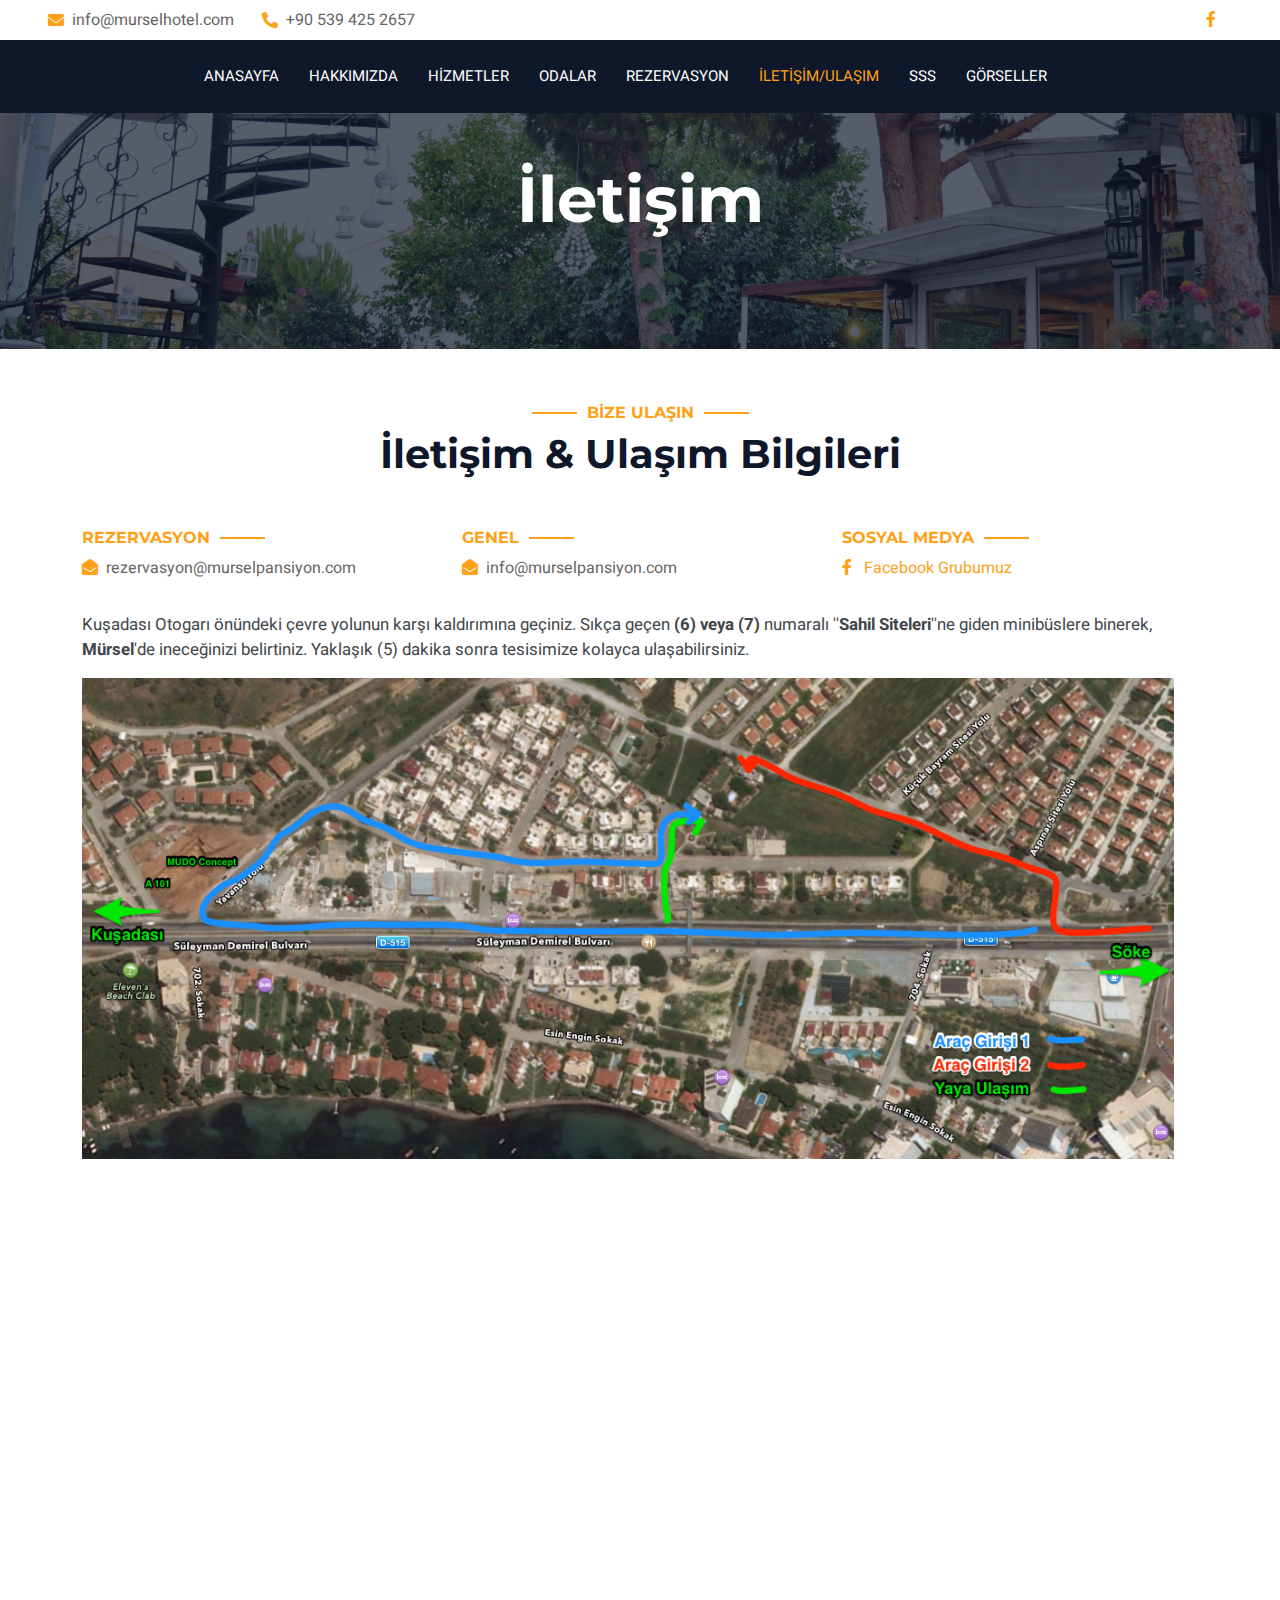
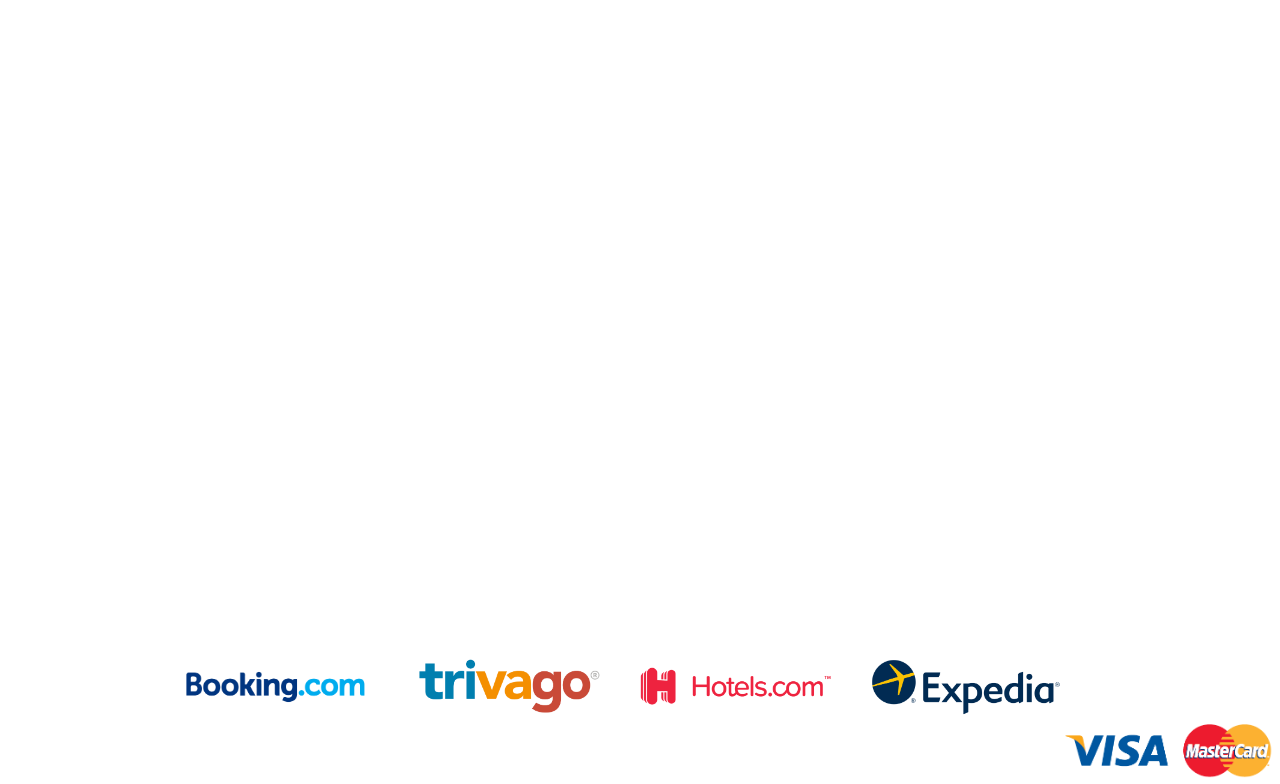
==== contact.html @ a62d0f77 "All" ====
<!DOCTYPE html>
<html lang="en">

<head>
    <meta charset="utf-8">
    <title>İletişim</title>
    <meta content="width=device-width, initial-scale=1.0" name="viewport">
    <meta content="" name="keywords">
    <meta content="" name="description">

    <!-- Favicon -->
    <link href="img/favicon.ico" rel="icon">

    <!-- Google Web Fonts -->
    <link rel="preconnect" href="https://fonts.googleapis.com">
    <link rel="preconnect" href="https://fonts.gstatic.com" crossorigin>
    <link href="https://fonts.googleapis.com/css2?family=Heebo:wght@400;500;600;700&family=Montserrat:wght@400;500;600;700&display=swap" rel="stylesheet">  

    <!-- Icon Font Stylesheet -->
    <link href="https://cdnjs.cloudflare.com/ajax/libs/font-awesome/5.10.0/css/all.min.css" rel="stylesheet">
    <link href="https://cdn.jsdelivr.net/npm/bootstrap-icons@1.4.1/font/bootstrap-icons.css" rel="stylesheet">

    <!-- Libraries Stylesheet -->
    <link href="lib/animate/animate.min.css" rel="stylesheet">
    <link href="lib/owlcarousel/assets/owl.carousel.min.css" rel="stylesheet">
    <link href="lib/tempusdominus/css/tempusdominus-bootstrap-4.min.css" rel="stylesheet" />

    <!-- Customized Bootstrap Stylesheet -->
    <link href="css/bootstrap.min.css" rel="stylesheet">
    <link href="css/style.css" rel="stylesheet">
    <style type="text/css">
        .tg {
            border-collapse: collapse;
            border-spacing: 0;
            margin: 0px auto;
        }
    
        .tg td {
            border-color: black;
            border-style: solid;
            border-width: 1px;
            font-family: Arial, sans-serif;
            font-size: 14px;
            overflow: hidden;
            padding: 10px 11px;
            word-break: normal;
        }
    
        .tg th {
            border-color: black;
            border-style: solid;
            border-width: 1px;
            font-family: Arial, sans-serif;
            font-size: 14px;
            font-weight: normal;
            overflow: hidden;
            padding: 10px 11px;
            word-break: normal;
        }
    
        .tg .tg-c3ow {
            border-color: inherit;
            text-align: center;
            vertical-align: top
        }
    
        .tg .tg-zd5i {
            border-color: inherit;
            font-size: 14px;
            text-align: left;
            vertical-align: top
        }
    </style>
</head>

<body>
    <div class="container-xxl bg-white p-0">
        <!-- Spinner Start -->
        <div id="spinner" class="show bg-white position-fixed translate-middle w-100 vh-100 top-50 start-50 d-flex align-items-center justify-content-center">
            <div class="spinner-border text-primary" style="width: 3rem; height: 3rem;" role="status">
                <span class="sr-only">Loading...</span>
            </div>
        </div>
        <!-- Spinner End -->

        <!-- Header Start -->
        <div class="container-fluid bg-dark px-0">
            <div class="row gx-0">
                <div class="col-lg-9">
                    <div class="row gx-0 bg-white d-none d-lg-flex">
                        <div class="col-lg-7 px-5 text-start">
                            <div class="h-100 d-inline-flex align-items-center py-2 me-4">
                                <i class="fa fa-envelope text-primary me-2"></i>
                                <p class="mb-0">info@murselhotel.com</p>
                            </div>
                            <div class="h-100 d-inline-flex align-items-center py-2">
                                <i class="fa fa-phone-alt text-primary me-2"></i>
                                <p class="mb-0">+90 539 425 2657</p>
                            </div>
                        </div>
                        <div class="col-lg-5 px-5 text-end">
                            <div class="d-inline-flex align-items-center py-2">
                                <a target="_blank" class="me-3" href="http://www.facebook.com/murselhotel"><i
                                        class="fab fa-facebook-f"></i></a>
                            </div>
                        </div>
                    </div>
                    <nav class="navbar navbar-expand-lg bg-dark navbar-dark p-3 p-lg-0">
                        <button type="button" class="navbar-toggler" data-bs-toggle="collapse" data-bs-target="#navbarCollapse">
                            <span class="navbar-toggler-icon"></span>
                        </button>
                        <div class="collapse navbar-collapse justify-content-center" id="navbarCollapse">
                            <div class="navbar-nav mr-auto py-0">
                                <a href="index.html" class="nav-item nav-link">Anasayfa</a>
                                <a href="about.html" class="nav-item nav-link">HAKKIMIZDA</a>
                                <a href="service.html" class="nav-item nav-link">HİZMETLER</a>
                                <a href="room.html" class="nav-item nav-link">Odalar</a>
                                <a href="booking.html" class="nav-item nav-link">Rezervasyon</a>
                                <a href="contact.html" class="nav-item nav-link active">İLETİŞİM/ULAŞIM</a>
                                <a href="faq.html" class="nav-item nav-link">SSS</a>
                                <a href="images.html" class="nav-item nav-link">Görseller</a>
                            </div>
                        </div>
                    </nav>
                </div>
            </div>
        </div>
        <!-- Header End -->
        
        
        <!-- Page Header Start -->
        <div class="container-fluid page-header mb-5 p-0" style="background-image: url(img/iletisim.jpg);">
            <div class="container-fluid page-header-inner py-5">
                <div class="container text-center pb-5">
                    <h1 class="display-3 text-white mb-3 animated slideInDown">İletişim</h1>
                </div>
            </div>
        </div>
        <!-- Page Header End -->

        <!-- Contact Start -->
        <div class="container-xxl py-1">
            <div class="container">
                <div class="text-center wow fadeInUp" data-wow-delay="0.1s">
                    <h6 class="section-title text-center text-primary text-uppercase">BİZE ULAŞIN</h6>
                    <h1 class="mb-5">İletişim & Ulaşım Bilgileri</h1>
                </div>
                <div class="row g-4">
                    <div class="col-12">
                        <div class="row gy-4">
                            <div class="col-md-4">
                                <h6 class="section-title text-start text-primary text-uppercase">Rezervasyon</h6>
                                <p><i class="fa fa-envelope-open text-primary me-2"></i>rezervasyon@murselpansiyon.com</p>
                            </div>
                            <div class="col-md-4">
                                <h6 class="section-title text-start text-primary text-uppercase">Genel</h6>
                                <p><i class="fa fa-envelope-open text-primary me-2"></i>info@murselpansiyon.com</p>
                            </div>
                            <div class="col-md-4">
                                <h6 class="section-title text-start text-primary text-uppercase">Sosyal Medya</h6>
                                <p><i class="fab fa-facebook-f text-primary me-2"></i> <a target="_blank" href="https://www.facebook.com/murselhotel">Facebook Grubumuz</a></p>
                            </div>
                        </div>
                    </div>
                    <div class="row gy-2">
                        <div class="col-md-12">
                            <div class="wow fadeInUp" data-wow-delay="0.2s">
                                <form>
                                    <div class="row g-3">
                                        <div class="col-12">
                                            <p class="mb-4b">
                                                Kuşadası Otogarı önündeki çevre yolunun karşı kaldırımına geçiniz. Sıkça geçen <b>(6) veya (7)</b>
                                                numaralı ''<b>Sahil
                                                Siteleri</b>''ne giden minibüslere binerek, <b>Mürsel</b>'de ineceğinizi belirtiniz. Yaklaşık (5)
                                                dakika sonra tesisimize kolayca
                                                ulaşabilirsiniz.
                                            </p>
                                        </div>
                                    </div>
                                </form>
                            </div>
                        </div>
                    </div>
                    <div class="row gy-0">
                        <div class="col-md-12 wow fadeIn" data-wow-delay="0.1s">
                            <img style="width: 100%;height: 100%;" src="img/contact/harita.png" alt="Resim 5">
                        </div>
                    </div>
                    <div class="row gy-2">
                        <div class="col-md-12">
                            <div class="wow fadeInUp" data-wow-delay="0.2s">
                                <form>
                                    <div class="row g-3">
                                        <div class="col-12">
                                            <p class="mb-4b" style="text-align:left">
                                                <b>Adres:</b>
                                                <br>
                                                Yavansu Mah. Süleyman Demirel Bulvarı, Sibel Mustafa Sok. No:10 (İlker sitesi yanı) 09400 Kuşadası/Aydın
                                                <br><br>
                                                <b>Telefon:</b>
                                                <br>
                                                +90 539 425 26 57
                                            </p>
                                        </div>
                                    </div>
                                </form>
                            </div>
                        </div>
                    </div>
                    <div class="row gy-2">
                        <div class="col-md-12">
                            <div class="wow fadeInUp" data-wow-delay="0.2s">
                                <form>
                                    <div class="row g-3">
                                        <div class="col-12">
                                            <p class="mb-4c" style="text-align:center">
                                                <b>Kuşadası'ndan yakın il ve ilçeler ile turistik ve tarihi yerlere ulaşım planı</b>
                                                <br>
                                                (Ayrıntılı yol haritası için, ilgili rotaya tıklayınız)
                                            </p>
                                        </div>
                                    </div>
                                </form>
                            </div>
                        </div>
                    </div>
                    <div class="row gy-2">
                        <div class="col-md-12">
                            <div class="wow fadeInUp" data-wow-delay="0.2s">
                                <div class="row g-3">
                                    <div class="col-12" style="overflow-x:auto;">
                                        <table class="tg" style="table-layout: fixed; width: 390px;">
                                            <colgroup>
                                                <col style="width: 290px">
                                                <col style="width: 100px">
                                            </colgroup>
                                            <thead>
                                                <tr>
                                                    <th class="tg-zd5i">Güzergah</th>
                                                    <th class="tg-c3ow">Uzaklık</th>
                                                </tr>
                                            </thead>
                                            <tbody>
                                                <tr>
                                                    <td class="tg-zd5i"><a href="https://www.murselhotel.com/selcuk.jpg" target="_blank"
                                                            rel="noopener noreferrer">Kuşadası - Selçuk/Efes/Meryem Ana</a></td>
                                                    <td class="tg-c3ow">18 km</td>
                                                </tr>
                                                <tr>
                                                    <td class="tg-zd5i"><a href="https://www.murselhotel.com/didim.jpg" target="_blank"
                                                            rel="noopener noreferrer">Kuşadası - Didim</a></td>
                                                    <td class="tg-c3ow">73 km</td>
                                                </tr>
                                                <tr>
                                                    <td class="tg-zd5i"><a href="https://www.murselhotel.com/izmir.jpg" target="_blank"
                                                            rel="noopener noreferrer">Kuşadası - İzmir</a></td>
                                                    <td class="tg-c3ow">102 km</td>
                                                </tr>
                                                <tr>
                                                    <td class="tg-zd5i"><a href="https://www.murselhotel.com/airport.jpg" target="_blank"
                                                            rel="noopener noreferrer">Kuşadası - İzmir Havalimanı</a></td>
                                                    <td class="tg-c3ow">76 km</td>
                                                </tr>
                                                <tr>
                                                    <td class="tg-zd5i"><a href="https://www.murselhotel.com/soke.jpg" target="_blank"
                                                            rel="noopener noreferrer">Kuşadası - Söke</a></td>
                                                    <td class="tg-c3ow">16 km</td>
                                                </tr>
                                                <tr>
                                                    <td class="tg-zd5i"><a href="https://www.murselhotel.com/aydin.jpg" target="_blank"
                                                            rel="noopener noreferrer">Kuşadası - Aydın</a></td>
                                                    <td class="tg-c3ow">54 km</td>
                                                </tr>
                                                <tr>
                                                    <td class="tg-zd5i"><a href="https://www.murselhotel.com/davutlar.jpg" target="_blank"
                                                            rel="noopener noreferrer">Kuşadası - Dilek Yarımadası (Kalamaki)</a></td>
                                                    <td class="tg-c3ow">12 km</td>
                                                </tr>
                                                <tr>
                                                    <td class="tg-zd5i"><a href="https://www.murselhotel.com/davutlar.jpg" target="_blank"
                                                            rel="noopener noreferrer">Kuşadası - Davutlar</a></td>
                                                    <td class="tg-c3ow">15 km</td>
                                                </tr>
                                                <tr>
                                                    <td class="tg-zd5i"><a href="https://www.murselhotel.com/samos.jpg" target="_blank"
                                                            rel="noopener noreferrer">Kuşadası - Samos (Yunanistan)</a></td>
                                                    <td class="tg-c3ow">1 saat (vapur)</td>
                                                </tr>
                                                <tr>
                                                    <td class="tg-zd5i">Kadınlar Denizi (Plajı) - (Kuşadası)</td>
                                                    <td class="tg-c3ow">1 km</td>
                                                </tr>
                                            </tbody>
                                        </table>
                                    </div>
                                </div>
                            </div>
                        </div>
                    </div>
                </div>
            </div>
        </div>
        <!-- Contact End -->




        <!-- Footer Start -->
        <div class="container-fluid bg-dark text-light footer wow fadeIn" style="margin-top:2%" data-wow-delay="0.1s">
            <div class="container pb-5">
                <div class="row g-5">
                    <div class="col-md-6 col-lg-4">
                        <div class="bg-primary rounded p-4">
                            <a href="index.html">
                                <h1 class="text-white text-uppercase mb-3">Mürsel Hotel</h1>
                            </a>
                            <p class="text-white mb-0">
                                <u>
                                    Pet barındırma koşullarını lütfen inceleyiniz.
                                </u>
                            </p>
                        </div>
                    </div>
                    <div class="col-md-6 col-lg-3">
                        <h6 class="section-title text-start text-primary text-uppercase mb-4">İLETİŞİM</h6>
                        <p class="mb-2"><i class="fa fa-map-marker-alt me-3"></i>Yavansu Mah. S.Demirel Bulvarı No:139,
                            Kusadası, Turkey</p>
                        <p class="mb-2"><i class="fa fa-phone-alt me-3"></i>+90 539 425 2657</p>
                        <p class="mb-2"><i class="fa fa-envelope me-3"></i>info@murselhotel.com</p>
                        <div class="d-flex pt-2">
                            <a class="btn btn-outline-light btn-social" target="_blank"
                                href="http://www.facebook.com/murselhotel"><i class="fab fa-facebook-f"></i></a>
                        </div>
                    </div>
                    <div class="col-lg-5 col-md-12">
                        <div class="row">
                            <div class="col-md-3">
                                <h6 class="section-title text-start text-primary text-uppercase mb-4">Hotel</h6>
                                <a class="btn btn-link" href="about.html">Hakkımızda</a>
                                <a class="btn btn-link" href="service.html">Hizmetlerimiz</a>
                                <a class="btn btn-link" href="room.html">Odalarımız</a>
                                <a class="btn btn-link" href="contact.html">İletişim</a>
                                <a class="btn btn-link" href="faq.html">SSS</a>
                            </div>
                            <div class="col-md-9">
                                <div class="row" style="margin-left:18%;">
                                    <div class="col-6">
                                        <a target="_blank" href="https://mursel-kamping.business.site/"
                                            style="display: flex;justify-content:center;align-items:center">
                                            <img style="width: 100%;height: auto;" src="img/resimler/camping.png" alt="Resim 5">
                                        </a>
                                    </div>
                                    <div class="col-6">
                                        <div class="col-8">
                                            <img style="width: 100%;height: auto;" src="img/resimler/motor.png" alt="Resim 5">
                                        </div>
                                        <div class="col-8">
                                            <img style="width: 100%;height: auto;" src="img/resimler/Bicycle-Friendly.png"
                                                alt="Resim 5">
                                        </div>
                                    </div>
                                </div>
                            </div>
                        </div>
                    </div>
        
                </div>
            </div>
        </div>
        <!-- Footer End -->
        <div class="row align-items-center" style="display: flex;justify-content:center;">
            <div class="column">
                <div class="column align-items-center" style="display: flex;justify-content:center;">
                    <img style="width: 15%;height: auto;margin-right: 3%;" src="img/resimler/booking.png" alt="Resim 1">
                    <img style="width: 15%;height: auto;margin-right: 3%;" src="img/resimler/trivago.png" alt="Resim 2">
                    <img style="width: 15%;height: auto;margin-right: 3%;" src="img/resimler/hotels.png" alt="Resim 3">
                    <img style="width: 15%;height: auto;margin-right: 3%;" src="img/resimler/expedia.png" alt="Resim 4">
                </div>
                <div class="column align-items-end" style="display: flex;justify-content:end;">
                    <img style="width: 17%;height: auto;" src="img/resimler/visa-mastercard.png" alt="Resim 5">
                </div>
            </div>
        </div>
    </div>

    <!-- JavaScript Libraries -->
    <script src="https://code.jquery.com/jquery-3.4.1.min.js"></script>
    <script src="https://cdn.jsdelivr.net/npm/bootstrap@5.0.0/dist/js/bootstrap.bundle.min.js"></script>
    <script src="lib/wow/wow.min.js"></script>
    <script src="lib/easing/easing.min.js"></script>
    <script src="lib/waypoints/waypoints.min.js"></script>
    <script src="lib/counterup/counterup.min.js"></script>
    <script src="lib/owlcarousel/owl.carousel.min.js"></script>
    <script src="lib/tempusdominus/js/moment.min.js"></script>
    <script src="lib/tempusdominus/js/moment-timezone.min.js"></script>
    <script src="lib/tempusdominus/js/tempusdominus-bootstrap-4.min.js"></script>

    <!-- Template Javascript -->
    <script src="js/main.js"></script>
</body>

</html>
---- css/style.css ----
:root {
    --primary: #FEA116;
    --light: #F1F8FF;
    --dark: #0F172B;
}

.fw-medium {
    font-weight: 500 !important;
}

.fw-semi-bold {
    font-weight: 600 !important;
}

.back-to-top {
    position: fixed;
    display: none;
    right: 45px;
    bottom: 45px;
    z-index: 99;
}
.image-grid div {
    width: 25%;
    height: 240px;
    background-repeat: no-repeat;
    background-size: cover;
    background-position: center center;
}
.image-grid {
    display: flex;
    flex-wrap: wrap;
    max-width: 90%;
    align-items: center;
    justify-content: center;
}
/*** Spinner ***/
#spinner {
    opacity: 0;
    visibility: hidden;
    transition: opacity .5s ease-out, visibility 0s linear .5s;
    z-index: 99999;
}

#spinner.show {
    transition: opacity .5s ease-out, visibility 0s linear 0s;
    visibility: visible;
    opacity: 1;
}


/*** Button ***/
.btn {
    font-weight: 500;
    text-transform: uppercase;
    transition: .5s;
}

.btn.btn-primary,
.btn.btn-secondary {
    color: #FFFFFF;
}

.btn-square {
    width: 38px;
    height: 38px;
}

.btn-sm-square {
    width: 32px;
    height: 32px;
}

.btn-lg-square {
    width: 48px;
    height: 48px;
}

.btn-square,
.btn-sm-square,
.btn-lg-square {
    padding: 0;
    display: flex;
    align-items: center;
    justify-content: center;
    font-weight: normal;
    border-radius: 2px;
}


/*** Navbar ***/
.navbar-dark .navbar-nav .nav-link {
    margin-right: 30px;
    padding: 25px 0;
    color: #FFFFFF;
    font-size: 15px;
    text-transform: uppercase;
    outline: none;
}

.navbar-dark .navbar-nav .nav-link:hover,
.navbar-dark .navbar-nav .nav-link.active {
    color: var(--primary);
}

@media (max-width: 991.98px) {
    .navbar-dark .navbar-nav .nav-link  {
        margin-right: 0;
        padding: 10px 0;
    }
}


/*** Header ***/
.carousel-caption {
    top: 0;
    left: 0;
    right: 0;
    bottom: 0;
    background: rgba(15, 23, 43, .7);
    z-index: 1;
}

.carousel-control-prev,
.carousel-control-next {
    width: 10%;
}

.carousel-control-prev-icon,
.carousel-control-next-icon {
    width: 3rem;
    height: 3rem;
}

@media (max-width: 768px) {
    #header-carousel .carousel-item {
        position: relative;
        min-height: 250px;
    }
    
    #header-carousel .carousel-item img {
        position: absolute;
        width: 100%;
        height: 100%;
        object-fit: cover;
    }
}

.page-header {
    background-position: center center;
    background-repeat: no-repeat;
    background-size: cover;
}

.page-header-inner {
    background: rgba(15, 23, 43, .7);
}

.breadcrumb-item + .breadcrumb-item::before {
    color: var(--light);
}

.booking {
    position: relative;
    margin-top: -100px !important;
    z-index: 1;
}


/*** Section Title ***/
.section-title {
    position: relative;
    display: inline-block;
}

.section-title::before {
    position: absolute;
    content: "";
    width: 45px;
    height: 2px;
    top: 50%;
    left: -55px;
    margin-top: -1px;
    background: var(--primary);
}

.section-title::after {
    position: absolute;
    content: "";
    width: 45px;
    height: 2px;
    top: 50%;
    right: -55px;
    margin-top: -1px;
    background: var(--primary);
}

.section-title.text-start::before,
.section-title.text-end::after {
    display: none;
}


/*** Service ***/
.service-item {
    height: 320px;
    padding: 30px;
    display: flex;
    flex-direction: column;
    justify-content: center;
    text-align: center;
    background: #FFFFFF;
    box-shadow: 0 0 45px rgba(0, 0, 0, .08);
    transition: .5s;
}

.service-item:hover {
    background: var(--primary);
}

.service-item .service-icon {
    margin: 0 auto 30px auto;
    width: 65px;
    height: 65px;
    transition: .5s;
}

.service-item i,
.service-item h5,
.service-item p {
    transition: .5s;
}

.service-item:hover i,
.service-item:hover h5,
.service-item:hover p {
    color: #FFFFFF !important;
}


/*** Footer ***/

.footer {
    position: relative;
    margin-top: -110px;
    padding-top: 54px;
}

.footer .btn.btn-social {
    margin-right: 5px;
    width: 35px;
    height: 35px;
    display: flex;
    align-items: center;
    justify-content: center;
    color: var(--light);
    border: 1px solid #FFFFFF;
    border-radius: 35px;
    transition: .3s;
}

.footer .btn.btn-social:hover {
    color: var(--primary);
}

.footer .btn.btn-link {
    display: block;
    margin-bottom: 5px;
    padding: 0;
    text-align: left;
    color: #FFFFFF;
    font-size: 15px;
    font-weight: normal;
    text-transform: capitalize;
    transition: .3s;
}

.footer .btn.btn-link::before {
    position: relative;
    content: "\f105";
    font-family: "Font Awesome 5 Free";
    font-weight: 900;
    margin-right: 10px;
}

.footer .btn.btn-link:hover {
    letter-spacing: 1px;
    box-shadow: none;
}

.footer .copyright {
    padding: 25px 0;
    font-size: 15px;
    border-top: 1px solid rgba(256, 256, 256, .1);
}

.footer .copyright a {
    color: var(--light);
}

.footer .footer-menu a {
    margin-right: 15px;
    padding-right: 15px;
    border-right: 1px solid rgba(255, 255, 255, .3);
}

.footer .footer-menu a:last-child {
    margin-right: 0;
    padding-right: 0;
    border-right: none;
}
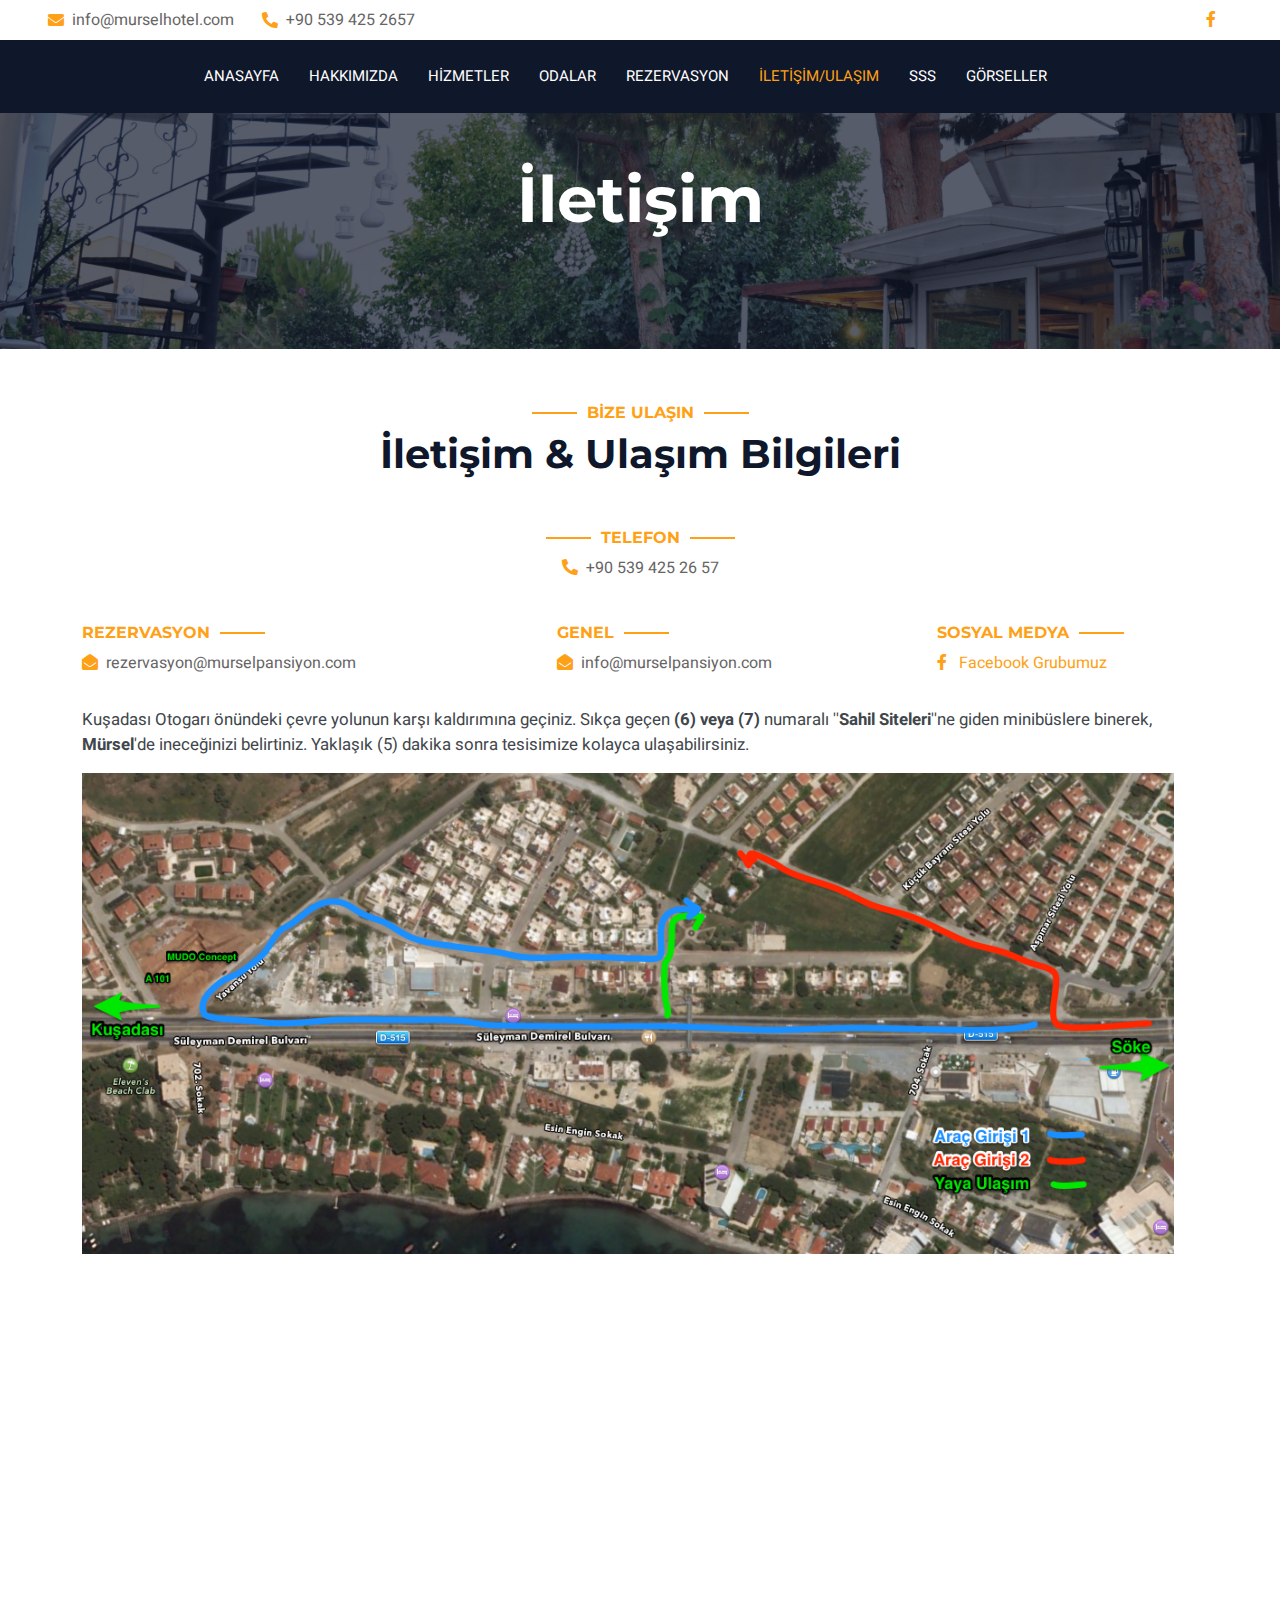
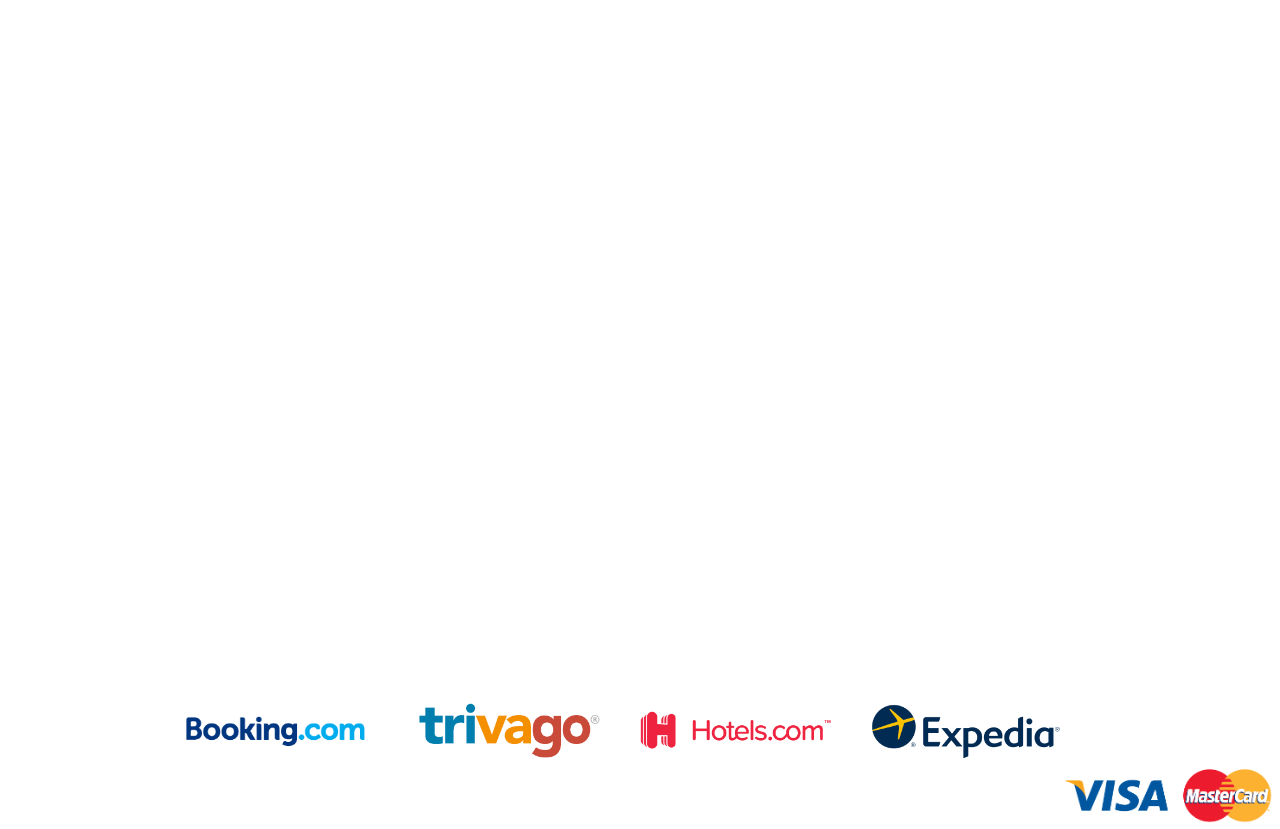
==== commit 6a8cea53: "First feedbacks" ====
--- a/contact.html
+++ b/contact.html
@@ -148,7 +148,13 @@
                 <div class="row g-4">
                     <div class="col-12">
                         <div class="row gy-4">
-                            <div class="col-md-4">
+                            <div class="text-center wow fadeInUp" data-wow-delay="0.1s">
+                                <h6 class="section-title text-center text-primary text-uppercase">Telefon</h6>
+                                <p><i class="fa fa-phone fa-flip-horizontal text-primary me-2"></i>+90 539 425 26 57</p>
+                            </div>
+                        </div>
+                        <div class="row gy-5" style="margin-top:-2%;">
+                            <div class="col-md-5">
                                 <h6 class="section-title text-start text-primary text-uppercase">Rezervasyon</h6>
                                 <p><i class="fa fa-envelope-open text-primary me-2"></i>rezervasyon@murselpansiyon.com</p>
                             </div>
@@ -156,9 +162,10 @@
                                 <h6 class="section-title text-start text-primary text-uppercase">Genel</h6>
                                 <p><i class="fa fa-envelope-open text-primary me-2"></i>info@murselpansiyon.com</p>
                             </div>
-                            <div class="col-md-4">
+                            <div class="col-md-3">
                                 <h6 class="section-title text-start text-primary text-uppercase">Sosyal Medya</h6>
-                                <p><i class="fab fa-facebook-f text-primary me-2"></i> <a target="_blank" href="https://www.facebook.com/murselhotel">Facebook Grubumuz</a></p>
+                                <p><i class="fab fa-facebook-f text-primary me-2"></i> <a target="_blank"
+                                        href="https://www.facebook.com/murselhotel">Facebook Grubumuz</a></p>
                             </div>
                         </div>
                     </div>
@@ -195,11 +202,9 @@
                                             <p class="mb-4b" style="text-align:left">
                                                 <b>Adres:</b>
                                                 <br>
-                                                Yavansu Mah. Süleyman Demirel Bulvarı, Sibel Mustafa Sok. No:10 (İlker sitesi yanı) 09400 Kuşadası/Aydın
+                                                Yavansu Mah. Süleyman Demirel Bulvarı, Sibel Mustafa Sok. No:10 (İlker sitesi yanı) 09400
+                                                Kuşadası/Aydın
                                                 <br><br>
-                                                <b>Telefon:</b>
-                                                <br>
-                                                +90 539 425 26 57
                                             </p>
                                         </div>
                                     </div>
--- a/css/style.css
+++ b/css/style.css
@@ -199,6 +199,54 @@
     display: none;
 }
 
+/*** Testimonial ***/
+.testimonial {
+    background: linear-gradient(rgba(15, 23, 43, .7), rgba(15, 23, 43, .7)), url(../img/carousel-2.jpg);
+    background-position: center center;
+    background-repeat: no-repeat;
+    background-size: cover;
+}
+
+.testimonial-carousel {
+    padding-left: 65px;
+    padding-right: 65px;
+}
+
+.testimonial-carousel .testimonial-item {
+    padding: 30px;
+}
+
+.testimonial-carousel .owl-nav {
+    position: absolute;
+    width: 100%;
+    height: 40px;
+    top: calc(50% - 20px);
+    left: 0;
+    display: flex;
+    justify-content: space-between;
+    z-index: 1;
+}
+
+.testimonial-carousel .owl-nav .owl-prev,
+.testimonial-carousel .owl-nav .owl-next {
+    position: relative;
+    width: 40px;
+    height: 40px;
+    display: flex;
+    align-items: center;
+    justify-content: center;
+    color: #FFFFFF;
+    background: var(--primary);
+    border-radius: 2px;
+    font-size: 18px;
+    transition: .5s;
+}
+
+.testimonial-carousel .owl-nav .owl-prev:hover,
+.testimonial-carousel .owl-nav .owl-next:hover {
+    color: var(--primary);
+    background: #FFFFFF;
+}
 
 /*** Service ***/
 .service-item {
